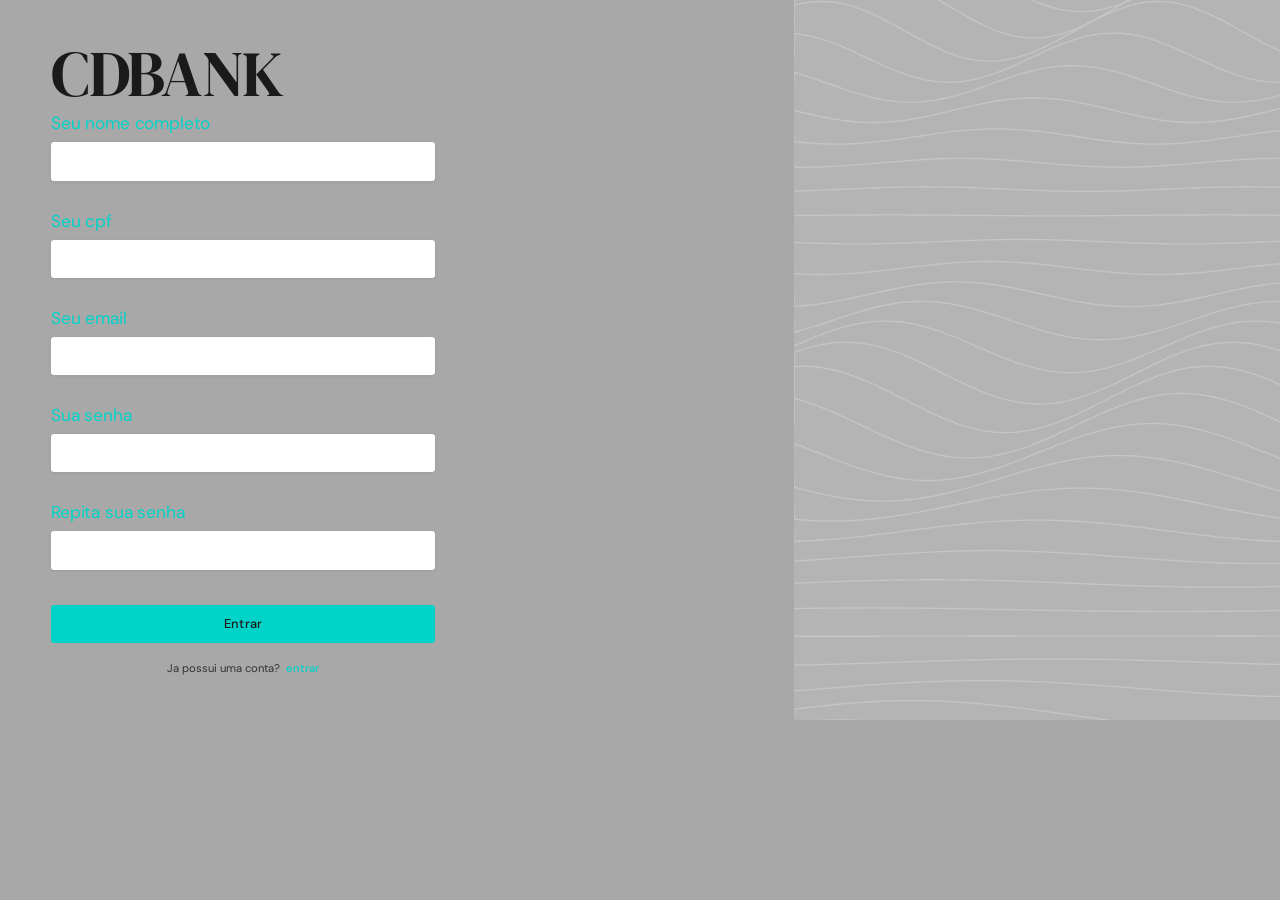
==== index.html @ 19d4531f "CRIAÇÃO DE TELA DE INICIO" ====
<!DOCTYPE html>
<html lang="pt-BR">
<head>
  <meta charset="UTF-8">
  <!-- Garante que o site seja responsivo em dispositivos móveis -->
  <meta name="viewport" content="width=device-width, initial-scale=1.0">
  <title>CDBANK</title>

  <!--conecta o index ao css-->
  <link rel="stylesheet" href="index.css">
  <!-- Importa as fontes do Google Fonts:
       - DM Sans (pesos 300, 400, 500) → usada nos textos gerais
       - DM Serif Display → usada no logotipo CDBANK -->
  <link href="https://fonts.googleapis.com/css2?family=DM+Sans:wght@300;400;500&family=DM+Serif+Display&display=swap" rel="stylesheet">
</head>
<body id="index">

  <!-- ── PAINEL ESQUERDO ─────────────────────────────────────── -->
  <div class="left">

    <div class="brand">CDBANK</div>
        <!-- Área central: formulário de login -->
        <div class="form-area">

        <!-- Campo: nome completo -->
        <div class="field-group">
            <!-- "for" conecta o label ao input pelo id, melhorando acessibilidade -->
            <label class="field-label" for="nome">Seu nome completo</label>
            <!-- autocomplete="name" sugere o nome salvo no navegador -->
            <input class="field-input" name="nome" id="nome" type="text" autocomplete="name">
        </div>

        <div class="field-group">
            <label class="field-label" for="cpf">Seu cpf</label>
            <input type="text" name="cpf" class="field-input" id="cpf">

        </div>

        <div class="field-group">
            <label class="field-label" for="email">Seu email</label>
            <input type="text" name="email" class="field-input" id="email">

        </div>
        <!-- Campo: senha -->
        <div class="field-group">
            <label class="field-label" for="senha">Sua senha</label>
            <!-- type="password" oculta os caracteres digitados -->
            <input class="field-input" name="senha" id="senha" type="password" autocomplete="current-password">
        </div>

                <!-- Campo: repetir senha -->
        <div class="field-group">
            <label class="field-label" for="confirmesenha">Repita sua senha</label>
            <!-- type="password" oculta os caracteres digitados -->
            <input class="field-input" name="confirmesenha" id="confirmesenha" type="password" autocomplete="current-password">
        </div>
        <p id="msg"></p>

        <!-- Botão que chama a função de validação/login -->
        <button type="submit" onclick="cadastrar()" class="login-btn">Entrar</button>
      <!-- Link para a tela de cadastro -->
      <p class="register-row">Ja possui uma conta? <a href="login.html">entrar</a></p>

    </div>
    

  </div>

  <!-- ── PAINEL DIREITO: ondas decorativas ──────────────────────
       O SVG começa vazio; as linhas onduladas são geradas
       dinamicamente pelo JavaScript abaixo. -->
  <div class="right">
    <svg
      class="waves-svg"
      viewBox="0 0 400 800"
      preserveAspectRatio="xMidYMid slice"
      xmlns="http://www.w3.org/2000/svg"
    ></svg>
  </div>
  <!--conecta o index ao javascript-->
  <script src="config.js"></script>
  <script src="cadastro.js"></script>
  <script src="script.js"></script>    

</body>
</html>
---- index.css ----
/* ── Reset global ──────────────────────────────────────────────
       Remove margens, paddings e garante que padding/border
       sejam incluídos nas dimensões dos elementos (box-sizing). */
    *, *::before, *::after { box-sizing: border-box; margin: 0; padding: 0; }

    /* ── Variáveis de design (tokens) ──────────────────────────────
       Centraliza as cores do projeto para fácil manutenção.
       Basta alterar aqui para mudar o visual em todo o site. */
    :root {
      --gray:         #b0b0b0; /* cinza auxiliar */
      --bg:           #a8a8a8; /* cor de fundo principal */
      --panel-bg:     #b8b8b8; /* fundo do painel secundário */
      --wave-color:   #c8c8c8; /* cor das linhas onduladas */
      --text-dark:    #1a1a1a; /* texto escuro (títulos, labels) */
      --text-mid:     #333;    /* texto médio (textos de apoio) */
      --cyan:         #00d4c8; /* cor de destaque principal (ciano) */
      --cyan-hover:   #00bfb3; /* ciano mais escuro para hover */
      --white:        #fff;
      --input-bg:     #fff;    /* fundo dos campos de input */
      --input-border: rgba(0,0,0,0.08); /* borda sutil dos inputs */
    }

    /* ── Layout base do body ───────────────────────────────────────
       Flexbox em linha: painel esquerdo (formulário) + painel direito (ondas).
       min-height: 100vh → ocupa toda a altura da janela. */
    body {
      min-height: 100vh;
      display: flex;
      align-items: stretch;  /* painéis crescem para a mesma altura */
      background: var(--bg);
      font-family: 'DM Sans', sans-serif;
      overflow: hidden;      /* evita scroll indesejado */
      zoom: 80%;
    }
    .msg{
      visibility: hidden;
    }
    /* ════════════════════════════════════════════════════════════
       PAINEL ESQUERDO — contém o formulário de login
    ════════════════════════════════════════════════════════════ */
    .left {
      flex: 0 0 62%;           /* ocupa 62% da largura total */
      display: flex;
      flex-direction: column;
      justify-content: space-between; /* distribui: topo, meio, rodapé */
      padding: 52px 64px 48px;
      background: var(--bg);
      position: relative;
      z-index: 2;              /* fica acima do painel de ondas */
    }

    /* Texto "bem vindo ao" no topo */
    .welcome {
      font-size: 1.1rem;
      font-weight: 300;
      color: var(--text-dark);
      letter-spacing: 0.01em;
      opacity: 0;
      /* Animação de entrada: aparece subindo levemente com 0.1s de delay */
      animation: fadeUp 0.6s ease forwards 0.1s;
    }

    /* Área central que envolve os campos do formulário */
    .form-area {
      flex: 1;                 /* ocupa o espaço restante verticalmente */
      display: flex;
      flex-direction: column;
      justify-content: center; /* centraliza verticalmente no espaço */
      max-width: 480px;
      gap: 0;
      opacity: 0;
      /* Animação com 0.3s de delay — aparece depois do "bem vindo ao" */
      animation: fadeUp 0.6s ease forwards 0.3s;
    }

    /* Agrupa cada par label + input */
    .field-group {
      margin-bottom: 36px;
    }

    /* Estilo dos labels dos campos (ex: "seu nome completo") */
    .field-label {
      display: block;
      font-size: 1.35rem;
      font-weight: 400;
      color: var(--cyan);      /* ciano, seguindo o design original */
      margin-bottom: 10px;
      letter-spacing: -0.01em;
    }

    /* Estilo dos campos de texto/senha */
    .field-input {
      width: 100%;
      height: 48px;
      background: var(--input-bg);
      border: none;
      border-radius: 4px;
      padding: 0 18px;
      font-family: 'DM Sans', sans-serif;
      font-size: 1rem;
      color: var(--text-dark);
      outline: none;           /* remove o outline padrão do browser */
      transition: box-shadow 0.2s ease; /* transição suave ao focar */
      box-shadow: 0 1px 4px rgba(0,0,0,0.08); /* sombra leve em repouso */
    }

    /* Destaque ciano ao focar no campo (substitui o outline padrão) */
    .field-input:focus {
      box-shadow: 0 0 0 2px var(--cyan), 0 2px 8px rgba(0,0,0,0.12);
    }

    /* Esconde o placeholder — os labels já cumprem esse papel */
    .field-input::placeholder { color: transparent; }

    /* Botão principal de login */
    .login-btn {
      display: block;
      width: 100%;
      height: 48px;
      background: var(--cyan);
      border: none;
      border-radius: 4px;
      font-family: 'DM Sans', sans-serif;
      font-size: 1rem;
      font-weight: 500;
      color: var(--text-dark);
      cursor: pointer;
      letter-spacing: 0.03em;
      /* Transição suave para hover (cor) e clique (escala) */
      transition: background 0.2s ease, transform 0.1s ease;
      margin-top: 8px;
    }

    /* Estado hover: escurece levemente o ciano */
    .login-btn:hover { background: var(--cyan-hover); }

    /* Estado active (clique): leve "afundamento" visual */
    .login-btn:active { transform: scale(0.99); }

    /* Linha "ainda não tem uma conta? cadastrar-se" */
    .register-row {
      text-align: center;
      margin-top: 22px;
      font-size: 0.88rem;
      color: var(--text-mid);
      opacity: 0;
      /* Aparece por último, com 0.5s de delay */
      animation: fadeUp 0.6s ease forwards 0.5s;
    }

    /* Link "cadastrar-se" em ciano */
    .register-row a {
      color: var(--cyan);
      text-decoration: none;
      font-weight: 500;
      margin-left: 4px;
      transition: opacity 0.2s;
    }

    /* Hover no link: reduz opacidade para dar feedback visual */
    .register-row a:hover { opacity: 0.75; }

    /* Logotipo "CDBANK" no rodapé do painel esquerdo */
    .brand {
      font-family: 'DM Serif Display', serif; /* fonte serifada para peso visual */
      font-size: 5rem;
      font-weight: 400;
      color: var(--text-dark);
      letter-spacing: -0.02em;
      line-height: 1;
      opacity: 0;
      /* Última animação da sequência de entrada */
      animation: fadeUp 0.7s ease forwards 0.6s;
    }

    /* ════════════════════════════════════════════════════════════
       PAINEL DIREITO — decorativo com linhas onduladas (SVG)
    ════════════════════════════════════════════════════════════ */
    .right {
      flex: 0 0 38%;           /* ocupa os 38% restantes */
      background: #b4b4b4;     /* cinza ligeiramente diferente para separar visualmente */
      position: relative;
      overflow: hidden;        /* garante que o SVG não vaze para fora */
    }

    /* SVG que preenche todo o painel direito */
    .waves-svg {
      position: absolute;
      inset: 0;                /* equivale a top/right/bottom/left: 0 */
      width: 100%;
      height: 100%;
    }

    /* ════════════════════════════════════════════════════════════
       ANIMAÇÃO DE ENTRADA — fadeUp
       Os elementos começam invisíveis (opacity: 0) e deslocados
       18px para baixo, depois sobem até a posição normal.
       "forwards" mantém o estado final após a animação terminar.
    ════════════════════════════════════════════════════════════ */
    @keyframes fadeUp {
      from { opacity: 0; transform: translateY(18px); }
      to   { opacity: 1; transform: translateY(0); }
    }

    /* ── Responsividade para telas menores que 700px ───────────────
       Em mobile, empilha os painéis verticalmente:
       formulário em cima, ondas embaixo. */
    @media (max-width: 700px) {
      body { flex-direction: column; }
      .left { flex: 1; padding: 40px 32px 36px; }
      .right { flex: 0 0 160px; } /* painel de ondas vira uma faixa horizontal */
      .brand { font-size: 3.5rem; }
    }
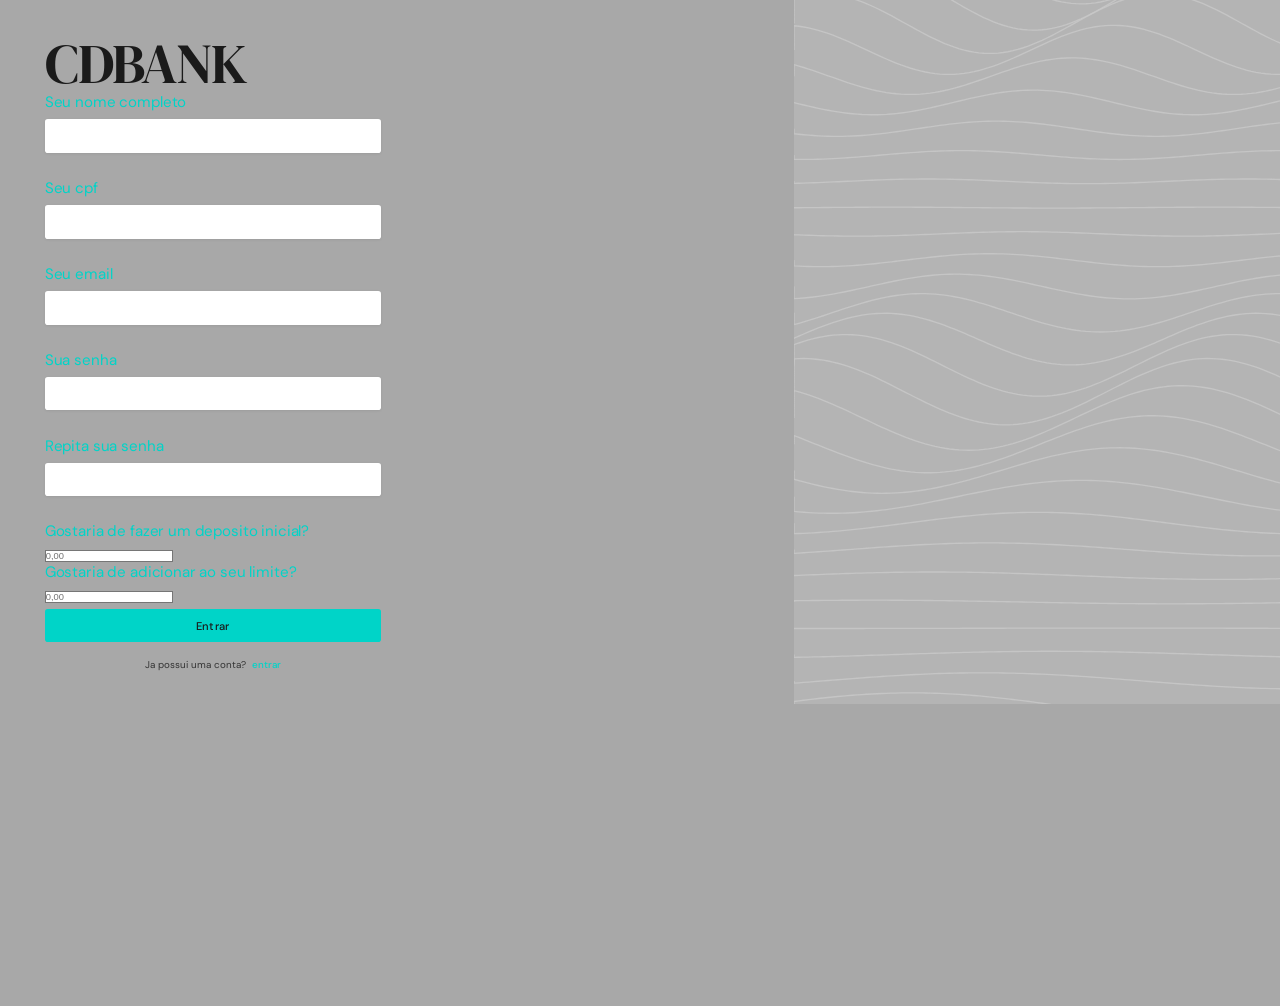
==== commit 81211db7: "criaçao de novas regras e novas mecanicas" ====
--- a/index.html
+++ b/index.html
@@ -55,7 +55,12 @@
             <input class="field-input" name="confirmesenha" id="confirmesenha" type="password" autocomplete="current-password">
         </div>
         <p id="msg"></p>
-
+        <div id="saldlimit">
+          <label class="field-label" for="valorDep">Gostaria de fazer um deposito inicial?</label>
+          <input type="number" id="valorDep" step="0.01" placeholder="0,00">
+          <label class="field-label" for="valorLim">Gostaria de adicionar ao seu limite?</label>
+          <input type="number" id="valorLim" step="0.01" placeholder="0,00">
+        </div>
         <!-- Botão que chama a função de validação/login -->
         <button type="submit" onclick="cadastrar()" class="login-btn">Entrar</button>
       <!-- Link para a tela de cadastro -->
--- a/index.css
+++ b/index.css
@@ -30,7 +30,7 @@
       background: var(--bg);
       font-family: 'DM Sans', sans-serif;
       overflow: hidden;      /* evita scroll indesejado */
-      zoom: 80%;
+      zoom: 70%;
     }
     .msg{
       visibility: hidden;
